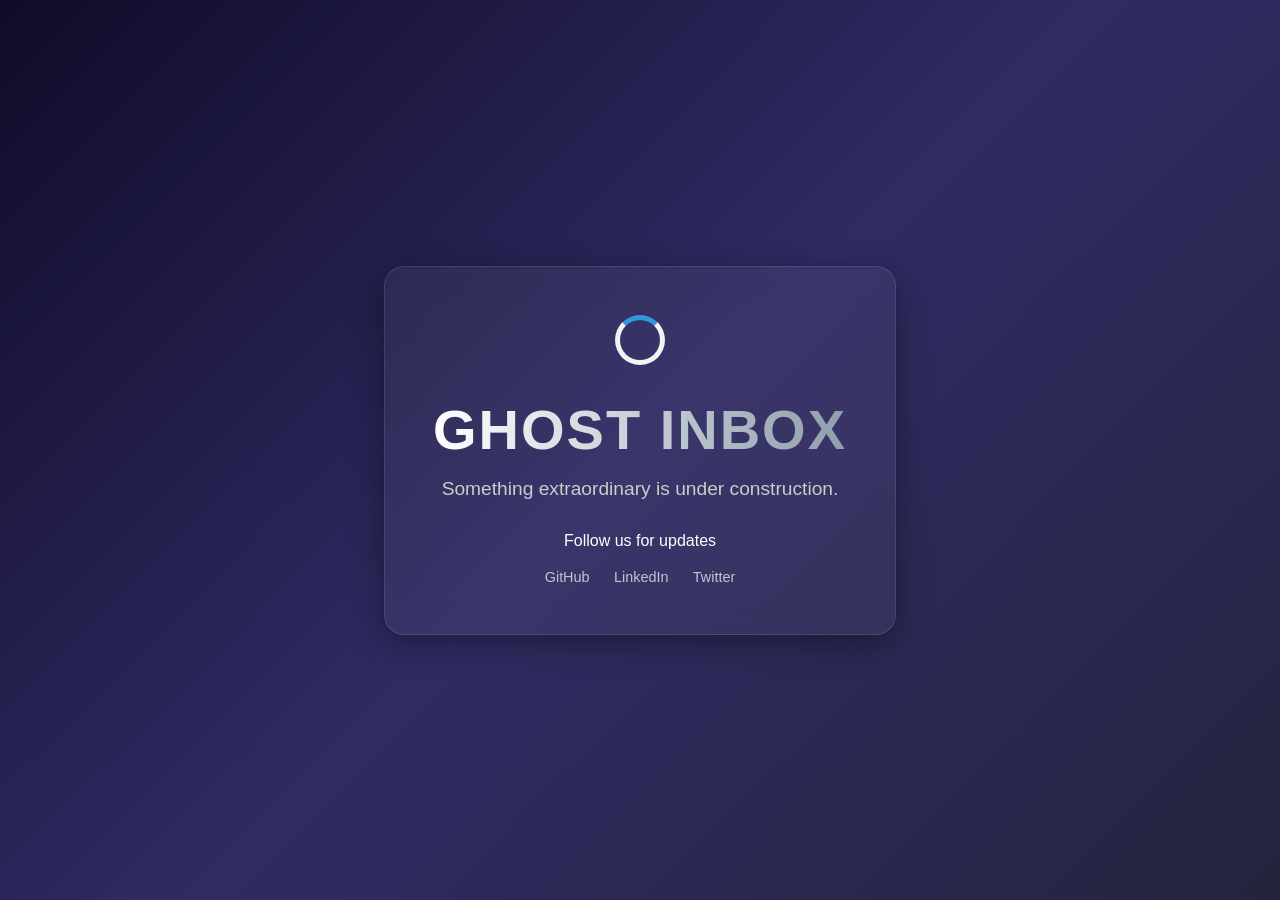
==== index.html @ 19aced0f "Coming Soon" ====
<!DOCTYPE html>
<html lang="en">
<head>
    <meta charset="UTF-8">
    <meta name="viewport" content="width=device-width, initial-scale=1.0">
    <title>Coming Soon | Ghost Inbox</title>
    <style>
        * {
            margin: 0;
            padding: 0;
            box-sizing: border-box;
            font-family: 'Segoe UI', Tahoma, Geneva, Verdana, sans-serif;
        }

        body {
            background: linear-gradient(135deg, #0f0c29, #302b63, #24243e);
            height: 100vh;
            display: flex;
            justify-content: center;
            align-items: center;
            color: white;
            overflow: hidden;
        }

        .container {
            text-align: center;
            background: rgba(255, 255, 255, 0.05);
            padding: 3rem;
            border-radius: 20px;
            backdrop-filter: blur(15px);
            border: 1px solid rgba(255, 255, 255, 0.1);
            box-shadow: 0 8px 32px 0 rgba(0, 0, 0, 0.37);
            animation: fadeIn 1.5s ease-out;
        }

        h1 {
            font-size: 3.5rem;
            margin-bottom: 1rem;
            letter-spacing: 2px;
            background: linear-gradient(to right, #fff, #8e9eab);
            -webkit-background-clip: text;
            -webkit-text-fill-color: transparent;
        }

        p {
            font-size: 1.2rem;
            color: #ccc;
            margin-bottom: 2rem;
        }

        .loader {
            width: 50px;
            height: 50px;
            border: 5px solid #f3f3f3;
            border-top: 5px solid #3498db;
            border-radius: 50%;
            animation: spin 1s linear infinite;
            margin: 0 auto 2rem;
        }

        .social-links a {
            color: white;
            text-decoration: none;
            margin: 0 10px;
            font-size: 0.9rem;
            opacity: 0.7;
            transition: 0.3s;
        }

        .social-links a:hover {
            opacity: 1;
            color: #3498db;
        }

        @keyframes fadeIn {
            from { opacity: 0; transform: translateY(20px); }
            to { opacity: 1; transform: translateY(0); }
        }

        @keyframes spin {
            0% { transform: rotate(0deg); }
            100% { transform: rotate(360deg); }
        }

        @media (max-width: 600px) {
            h1 { font-size: 2.2rem; }
            .container { width: 90%; padding: 2rem; }
        }
    </style>
</head>
<body>

    <div class="container">
        <div class="loader"></div>
        <h1>GHOST INBOX</h1>
        <p>Something extraordinary is under construction.</p>
        
        <div class="social-links">
            <span>Follow us for updates</span><br><br>
            <a href="#">GitHub</a>
            <a href="#">LinkedIn</a>
            <a href="#">Twitter</a>
        </div>
    </div>

</body>
</html>
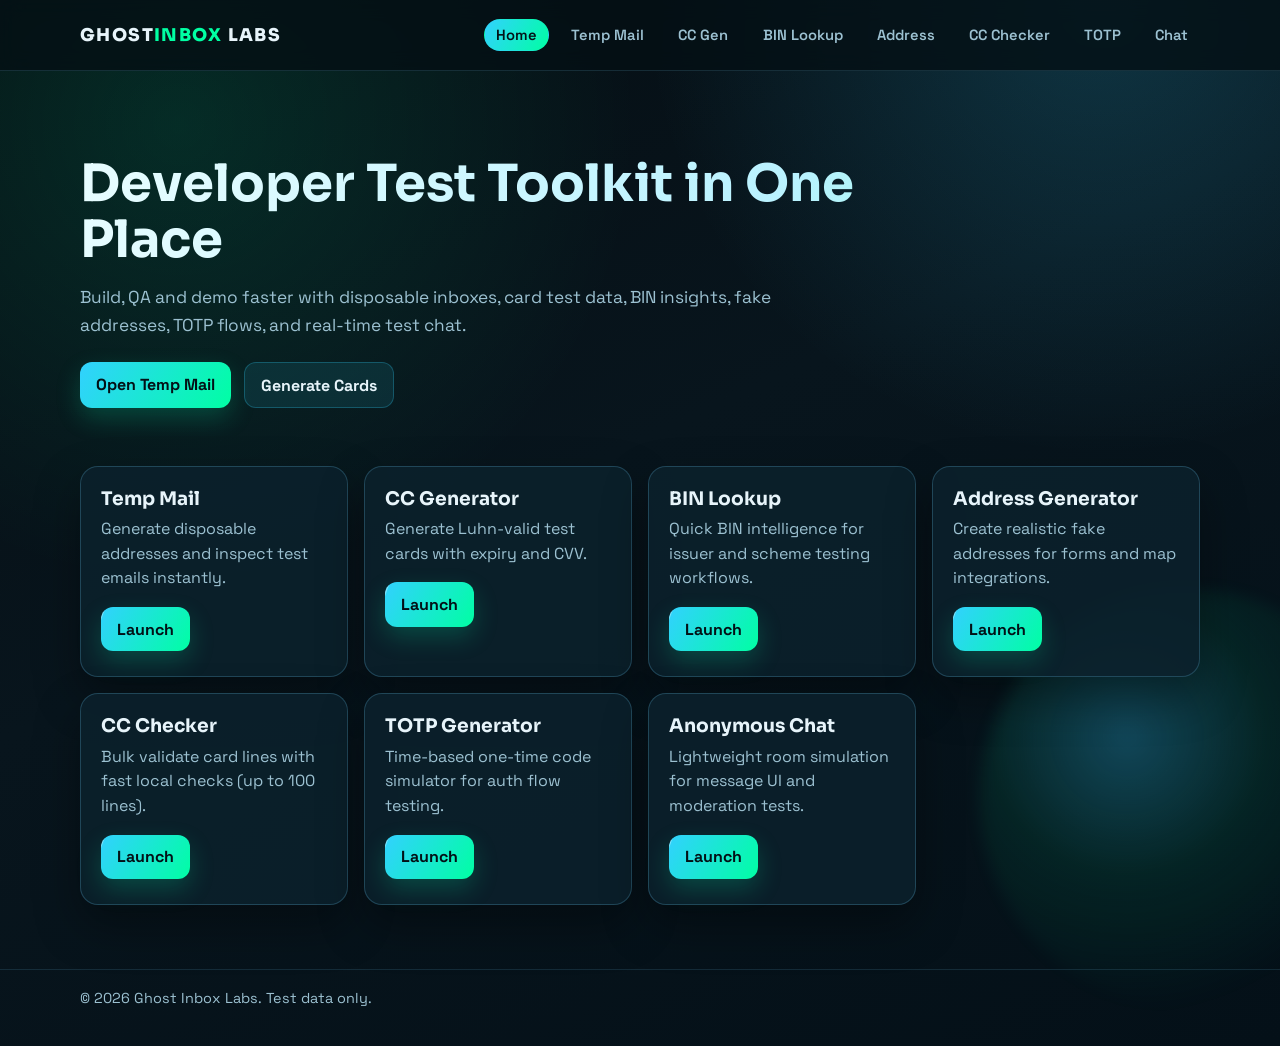
==== commit 04d03218: "pages done" ====
--- a/index.html
+++ b/index.html
@@ -1,107 +1,101 @@
 <!DOCTYPE html>
 <html lang="en">
 <head>
-    <meta charset="UTF-8">
-    <meta name="viewport" content="width=device-width, initial-scale=1.0">
-    <title>Coming Soon | Ghost Inbox</title>
-    <style>
-        * {
-            margin: 0;
-            padding: 0;
-            box-sizing: border-box;
-            font-family: 'Segoe UI', Tahoma, Geneva, Verdana, sans-serif;
-        }
-
-        body {
-            background: linear-gradient(135deg, #0f0c29, #302b63, #24243e);
-            height: 100vh;
-            display: flex;
-            justify-content: center;
-            align-items: center;
-            color: white;
-            overflow: hidden;
-        }
-
-        .container {
-            text-align: center;
-            background: rgba(255, 255, 255, 0.05);
-            padding: 3rem;
-            border-radius: 20px;
-            backdrop-filter: blur(15px);
-            border: 1px solid rgba(255, 255, 255, 0.1);
-            box-shadow: 0 8px 32px 0 rgba(0, 0, 0, 0.37);
-            animation: fadeIn 1.5s ease-out;
-        }
-
-        h1 {
-            font-size: 3.5rem;
-            margin-bottom: 1rem;
-            letter-spacing: 2px;
-            background: linear-gradient(to right, #fff, #8e9eab);
-            -webkit-background-clip: text;
-            -webkit-text-fill-color: transparent;
-        }
-
-        p {
-            font-size: 1.2rem;
-            color: #ccc;
-            margin-bottom: 2rem;
-        }
-
-        .loader {
-            width: 50px;
-            height: 50px;
-            border: 5px solid #f3f3f3;
-            border-top: 5px solid #3498db;
-            border-radius: 50%;
-            animation: spin 1s linear infinite;
-            margin: 0 auto 2rem;
-        }
-
-        .social-links a {
-            color: white;
-            text-decoration: none;
-            margin: 0 10px;
-            font-size: 0.9rem;
-            opacity: 0.7;
-            transition: 0.3s;
-        }
-
-        .social-links a:hover {
-            opacity: 1;
-            color: #3498db;
-        }
-
-        @keyframes fadeIn {
-            from { opacity: 0; transform: translateY(20px); }
-            to { opacity: 1; transform: translateY(0); }
-        }
-
-        @keyframes spin {
-            0% { transform: rotate(0deg); }
-            100% { transform: rotate(360deg); }
-        }
-
-        @media (max-width: 600px) {
-            h1 { font-size: 2.2rem; }
-            .container { width: 90%; padding: 2rem; }
-        }
-    </style>
+    <meta charset="UTF-8" />
+    <meta name="viewport" content="width=device-width, initial-scale=1.0" />
+    <title>Ghost Inbox Labs</title>
+        <meta name="description" content="Ghost Inbox Labs provides free developer testing tools: temp mail, CC generator, BIN lookup, address generator, CC checker, TOTP generator, and test chat." />
+        <meta name="robots" content="index,follow,max-snippet:-1,max-image-preview:large,max-video-preview:-1" />
+        <link rel="canonical" href="https://ghostinbox.me/" />
+        <meta property="og:type" content="website" />
+        <meta property="og:title" content="Ghost Inbox Labs - Developer Testing Toolkit" />
+        <meta property="og:description" content="Disposable email inboxes, card testing tools, BIN lookup, address generator, and TOTP utilities in one place." />
+        <meta property="og:url" content="https://ghostinbox.me/" />
+        <meta property="og:site_name" content="Ghost Inbox Labs" />
+        <meta name="twitter:card" content="summary_large_image" />
+        <meta name="twitter:title" content="Ghost Inbox Labs - Developer Testing Toolkit" />
+        <meta name="twitter:description" content="Free testing toolkit for temp mail, cards, BIN, addresses, and OTP workflows." />
+    <link rel="stylesheet" href="styles.css" />
+        <script type="application/ld+json">
+            {
+                "@context": "https://schema.org",
+                "@type": "WebSite",
+                "name": "Ghost Inbox Labs",
+                "url": "https://ghostinbox.me/",
+                "description": "Developer testing tools for temporary email, cards, BIN lookup, addresses, and OTP simulation.",
+                "inLanguage": "en",
+                "publisher": {
+                    "@type": "Organization",
+                    "name": "Ghost Inbox Labs"
+                }
+            }
+        </script>
 </head>
 <body>
+    <header class="site-header">
+        <div class="container nav-wrap">
+            <a href="index.html" class="logo">GHOST<span>INBOX</span> LABS</a>
+            <nav class="nav-links" data-nav></nav>
+        </div>
+    </header>
 
-    <div class="container">
-        <div class="loader"></div>
-        <h1>GHOST INBOX</h1>
-        <p>Something extraordinary is under construction.</p>
-        
-        <div class="social-links">
-            <span>Follow us for updates</span><br><br>
-            <a href="#">GitHub</a>
-            <a href="#">LinkedIn</a>
-            <a href="#">Twitter</a>
-        </div>
-    </div>
+    <main class="container">
+        <section class="hero">
+            <h1>Developer Test Toolkit in One Place</h1>
+            <p>
+                Build, QA and demo faster with disposable inboxes, card test data, BIN insights,
+                fake addresses, TOTP flows, and real-time test chat.
+            </p>
+            <div class="actions">
+                <a class="btn" href="/temp-mail/">Open Temp Mail</a>
+                <a class="button-link ghost" href="/cc-gen/">Generate Cards</a>
+            </div>
+        </section>
 
+        <section class="grid tool-grid">
+            <article class="card">
+                <h3>Temp Mail</h3>
+                <p>Generate disposable addresses and inspect test emails instantly.</p>
+                <a class="button-link" href="/temp-mail/">Launch</a>
+            </article>
+            <article class="card">
+                <h3>CC Generator</h3>
+                <p>Generate Luhn-valid test cards with expiry and CVV.</p>
+                <a class="button-link" href="/cc-gen/">Launch</a>
+            </article>
+            <article class="card">
+                <h3>BIN Lookup</h3>
+                <p>Quick BIN intelligence for issuer and scheme testing workflows.</p>
+                <a class="button-link" href="/bin-lookup/">Launch</a>
+            </article>
+            <article class="card">
+                <h3>Address Generator</h3>
+                <p>Create realistic fake addresses for forms and map integrations.</p>
+                <a class="button-link" href="/address-gen/">Launch</a>
+            </article>
+            <article class="card">
+                <h3>CC Checker</h3>
+                <p>Bulk validate card lines with fast local checks (up to 100 lines).</p>
+                <a class="button-link" href="/cc-checker/">Launch</a>
+            </article>
+            <article class="card">
+                <h3>TOTP Generator</h3>
+                <p>Time-based one-time code simulator for auth flow testing.</p>
+                <a class="button-link" href="/totp-gen/">Launch</a>
+            </article>
+            <article class="card">
+                <h3>Anonymous Chat</h3>
+                <p>Lightweight room simulation for message UI and moderation tests.</p>
+                <a class="button-link" href="/chat/">Launch</a>
+            </article>
+        </section>
+    </main>
+
+    <footer class="site-footer">
+        <div class="container">© <span data-year></span> Ghost Inbox Labs. Test data only.</div>
+    </footer>
+    <div class="toast" data-toast></div>
+    <script src="app.js"></script>
+    <script>GhostInbox.attachLayout('index.html');</script>
 </body>
 </html>
--- a/styles.css
+++ b/styles.css
@@ -0,0 +1,473 @@
+@import url('https://fonts.googleapis.com/css2?family=Space+Grotesk:wght@400;500;600;700&family=Sora:wght@400;600;700;800&display=swap');
+
+:root {
+  --bg: #06131a;
+  --bg-soft: #0d1f29;
+  --panel: rgba(12, 33, 44, 0.9);
+  --panel-border: rgba(112, 209, 255, 0.22);
+  --text: #e7f4fa;
+  --muted: #9cc1d1;
+  --brand: #32d1ff;
+  --brand-2: #00ffa3;
+  --danger: #ff6b6b;
+  --ok: #18e29a;
+  --warn: #ffc857;
+  --shadow: 0 20px 45px rgba(0, 0, 0, 0.35);
+}
+
+* {
+  box-sizing: border-box;
+}
+
+html,
+body {
+  margin: 0;
+  padding: 0;
+}
+
+body {
+  min-height: 100vh;
+  color: var(--text);
+  background:
+    radial-gradient(circle at 14% 12%, rgba(0, 255, 163, 0.12), transparent 32%),
+    radial-gradient(circle at 86% 0%, rgba(50, 209, 255, 0.18), transparent 30%),
+    linear-gradient(155deg, #050d12 0%, #08151d 45%, #041018 100%);
+  font-family: 'Space Grotesk', sans-serif;
+  overflow-x: hidden;
+}
+
+body::before {
+  content: '';
+  position: fixed;
+  inset: 0;
+  pointer-events: none;
+  background-image: linear-gradient(rgba(255, 255, 255, 0.02) 1px, transparent 1px),
+    linear-gradient(90deg, rgba(255, 255, 255, 0.02) 1px, transparent 1px);
+  background-size: 22px 22px;
+  opacity: 0.25;
+  z-index: -1;
+}
+body::after {
+  content: '';
+  position: fixed;
+  width: min(42vw, 420px);
+  height: min(42vw, 420px);
+  right: -120px;
+  bottom: -110px;
+  pointer-events: none;
+  border-radius: 50%;
+  z-index: -1;
+  background: radial-gradient(circle at 35% 35%, rgba(50, 209, 255, 0.28), rgba(0, 255, 163, 0.08), transparent 72%);
+  filter: blur(8px);
+  animation: floatOrb 9s ease-in-out infinite;
+}
+
+.container {
+  width: min(1120px, 92vw);
+  margin: 0 auto;
+}
+
+.site-header {
+  position: sticky;
+  top: 0;
+  backdrop-filter: blur(10px);
+  border-bottom: 1px solid rgba(110, 197, 235, 0.16);
+  background: rgba(4, 15, 21, 0.8);
+  z-index: 10;
+  animation: navSlideIn 0.8s ease;
+}
+
+.nav-wrap {
+  display: flex;
+  align-items: center;
+  justify-content: space-between;
+  min-height: 70px;
+}
+
+.logo {
+  color: var(--text);
+  text-decoration: none;
+  font-family: 'Sora', sans-serif;
+  font-size: 1.1rem;
+  font-weight: 800;
+  letter-spacing: 0.08em;
+}
+
+.logo span {
+  color: var(--brand-2);
+}
+
+.nav-links {
+  display: flex;
+  gap: 0.65rem;
+  flex-wrap: wrap;
+}
+
+.nav-links a {
+  color: var(--muted);
+  text-decoration: none;
+  font-size: 0.92rem;
+  font-weight: 600;
+  padding: 0.38rem 0.68rem;
+  border-radius: 999px;
+  border: 1px solid transparent;
+  transition: 0.24s ease;
+}
+
+.nav-links a:hover,
+.nav-links a.active {
+  color: #041117;
+  background: linear-gradient(120deg, var(--brand), var(--brand-2));
+  border-color: transparent;
+}
+
+.hero {
+  padding: 5.3rem 0 2.2rem;
+  animation: fadeUp 0.75s ease;
+}
+
+.hero h1 {
+  margin: 0;
+  font-family: 'Sora', sans-serif;
+  font-size: clamp(2rem, 4vw, 3.6rem);
+  line-height: 1.1;
+  max-width: 840px;
+  background: linear-gradient(110deg, #e8fdff, #b9f2ff 42%, #7fffc9 72%, #e8fdff);
+  -webkit-background-clip: text;
+  background-clip: text;
+  color: transparent;
+  background-size: 200% 100%;
+  animation: headingShine 6s linear infinite;
+}
+
+.hero p {
+  color: var(--muted);
+  font-size: 1.08rem;
+  max-width: 720px;
+  margin-top: 1rem;
+  line-height: 1.6;
+}
+
+.actions {
+  display: flex;
+  flex-wrap: wrap;
+  gap: 0.8rem;
+  margin-top: 1.4rem;
+}
+
+.btn,
+button,
+.button-link {
+  border: 0;
+  cursor: pointer;
+  color: #031016;
+  font-family: inherit;
+  font-weight: 700;
+  border-radius: 12px;
+  padding: 0.72rem 1rem;
+  text-decoration: none;
+  background: linear-gradient(120deg, var(--brand), var(--brand-2));
+  box-shadow: 0 10px 24px rgba(0, 222, 160, 0.22);
+  transition: transform 0.22s ease, box-shadow 0.22s ease;
+  position: relative;
+  overflow: hidden;
+}
+
+.btn::after,
+button::after,
+.button-link::after {
+  content: '';
+  position: absolute;
+  top: -120%;
+  left: -35%;
+  width: 30%;
+  height: 340%;
+  background: rgba(255, 255, 255, 0.35);
+  transform: rotate(20deg);
+  transition: transform 0.45s ease;
+}
+.btn:hover,
+button:hover,
+.button-link:hover {
+  transform: translateY(-1px);
+  box-shadow: 0 16px 34px rgba(0, 222, 160, 0.3);
+}
+.btn:hover::after,
+button:hover::after,
+.button-link:hover::after {
+  transform: rotate(20deg) translateX(380%);
+}
+
+.btn.ghost,
+button.ghost,
+.button-link.ghost {
+  color: var(--text);
+  background: rgba(50, 209, 255, 0.1);
+  border: 1px solid rgba(50, 209, 255, 0.25);
+  box-shadow: none;
+}
+
+.grid {
+  display: grid;
+  gap: 1rem;
+}
+
+.tool-grid {
+  grid-template-columns: repeat(auto-fit, minmax(235px, 1fr));
+  margin: 1.4rem 0 4rem;
+}
+
+.card {
+  background: var(--panel);
+  border: 1px solid var(--panel-border);
+  border-radius: 18px;
+  box-shadow: var(--shadow);
+  padding: 1.25rem;
+  position: relative;
+  transition: transform 0.3s ease, border-color 0.3s ease, box-shadow 0.3s ease;
+  transform-style: preserve-3d;
+}
+.card::before {
+  content: '';
+  position: absolute;
+  inset: 0;
+  border-radius: 18px;
+  pointer-events: none;
+  background: linear-gradient(120deg, rgba(50, 209, 255, 0.12), rgba(0, 255, 163, 0.04) 55%, transparent 75%);
+  opacity: 0;
+  transition: opacity 0.3s ease;
+}
+.card:hover {
+  transform: translateY(-6px) scale(1.01);
+  border-color: rgba(120, 231, 255, 0.5);
+  box-shadow: 0 30px 50px rgba(2, 24, 34, 0.6);
+}
+.card:hover::before {
+  opacity: 1;
+}
+
+.card h3,
+.card h2 {
+  margin: 0 0 0.45rem;
+  font-family: 'Sora', sans-serif;
+}
+
+.card p {
+  margin: 0;
+  color: var(--muted);
+  line-height: 1.55;
+}
+
+.card .button-link {
+  margin-top: 1rem;
+  display: inline-block;
+}
+
+.page-shell {
+  padding: 2.2rem 0 3.5rem;
+}
+
+.page-head {
+  margin-bottom: 1.2rem;
+}
+
+.page-head h1 {
+  margin: 0;
+  font-size: clamp(1.6rem, 3vw, 2.5rem);
+  font-family: 'Sora', sans-serif;
+}
+
+.page-head p {
+  margin-top: 0.5rem;
+  color: var(--muted);
+}
+
+.panel {
+  background: var(--panel);
+  border: 1px solid var(--panel-border);
+  border-radius: 18px;
+  padding: 1rem;
+  animation: fadeUp 0.72s ease;
+}
+
+.row {
+  display: grid;
+  grid-template-columns: repeat(2, minmax(0, 1fr));
+  gap: 0.8rem;
+}
+
+.field {
+  display: flex;
+  flex-direction: column;
+  gap: 0.42rem;
+}
+
+label {
+  color: #cde4ef;
+  font-size: 0.9rem;
+  font-weight: 600;
+}
+
+input,
+select,
+textarea {
+  width: 100%;
+  border-radius: 12px;
+  border: 1px solid rgba(106, 185, 221, 0.28);
+  background: rgba(7, 24, 33, 0.9);
+  color: var(--text);
+  padding: 0.7rem 0.78rem;
+  font: inherit;
+}
+
+textarea {
+  resize: vertical;
+  min-height: 96px;
+}
+
+input:focus,
+select:focus,
+textarea:focus {
+  outline: 2px solid rgba(50, 209, 255, 0.35);
+  border-color: rgba(50, 209, 255, 0.6);
+}
+
+.result-box {
+  margin-top: 0.9rem;
+  padding: 0.8rem;
+  border-radius: 12px;
+  border: 1px dashed rgba(90, 169, 205, 0.5);
+  background: rgba(3, 15, 21, 0.75);
+  font-size: 0.95rem;
+}
+
+.list {
+  display: grid;
+  gap: 0.55rem;
+  margin-top: 0.85rem;
+}
+
+.item {
+  background: rgba(10, 30, 40, 0.88);
+  border: 1px solid rgba(98, 178, 214, 0.2);
+  border-radius: 12px;
+  padding: 0.75rem;
+  animation: fadeUpSoft 0.45s ease;
+}
+
+.item small {
+  color: var(--muted);
+}
+
+.badge {
+  border-radius: 999px;
+  padding: 0.16rem 0.56rem;
+  font-size: 0.75rem;
+  font-weight: 700;
+  background: rgba(50, 209, 255, 0.15);
+  border: 1px solid rgba(50, 209, 255, 0.35);
+}
+
+.badge.ok {
+  background: rgba(24, 226, 154, 0.14);
+  border-color: rgba(24, 226, 154, 0.44);
+}
+
+.badge.warn {
+  background: rgba(255, 200, 87, 0.14);
+  border-color: rgba(255, 200, 87, 0.4);
+}
+
+.badge.danger {
+  background: rgba(255, 107, 107, 0.14);
+  border-color: rgba(255, 107, 107, 0.42);
+}
+
+.site-footer {
+  border-top: 1px solid rgba(98, 173, 206, 0.17);
+  margin-top: 2rem;
+  padding: 1.2rem 0 2.4rem;
+  color: var(--muted);
+  font-size: 0.9rem;
+}
+
+.toast {
+  position: fixed;
+  right: 1rem;
+  bottom: 1rem;
+  background: rgba(7, 30, 39, 0.96);
+  border: 1px solid rgba(50, 209, 255, 0.35);
+  color: var(--text);
+  padding: 0.62rem 0.85rem;
+  border-radius: 10px;
+  opacity: 0;
+  transform: translateY(10px);
+  pointer-events: none;
+  transition: 0.28s;
+}
+
+.toast.show {
+  opacity: 1;
+  transform: translateY(0);
+}
+
+.reveal {
+  opacity: 0;
+  transform: translateY(20px) scale(0.985);
+  transition: opacity 0.65s ease, transform 0.65s ease;
+}
+
+.reveal.in {
+  opacity: 1;
+  transform: translateY(0) scale(1);
+}
+
+@keyframes headingShine {
+  0% { background-position: 200% center; }
+  100% { background-position: 0% center; }
+}
+
+@keyframes fadeUp {
+  from { opacity: 0; transform: translateY(18px); }
+  to { opacity: 1; transform: translateY(0); }
+}
+
+@keyframes fadeUpSoft {
+  from { opacity: 0; transform: translateY(8px); }
+  to { opacity: 1; transform: translateY(0); }
+}
+
+@keyframes navSlideIn {
+  from { opacity: 0; transform: translateY(-16px); }
+  to { opacity: 1; transform: translateY(0); }
+}
+
+@keyframes floatOrb {
+  0% { transform: translateY(0); }
+  50% { transform: translateY(-18px); }
+  100% { transform: translateY(0); }
+}
+
+@media (max-width: 850px) {
+  .row {
+    grid-template-columns: 1fr;
+  }
+
+  .nav-wrap {
+    flex-direction: column;
+    align-items: flex-start;
+    padding: 0.75rem 0;
+    gap: 0.5rem;
+  }
+
+  .hero {
+    padding-top: 3.4rem;
+  }
+}
+
+@media (prefers-reduced-motion: reduce) {
+  *, *::before, *::after {
+    animation: none !important;
+    transition: none !important;
+  }
+}
